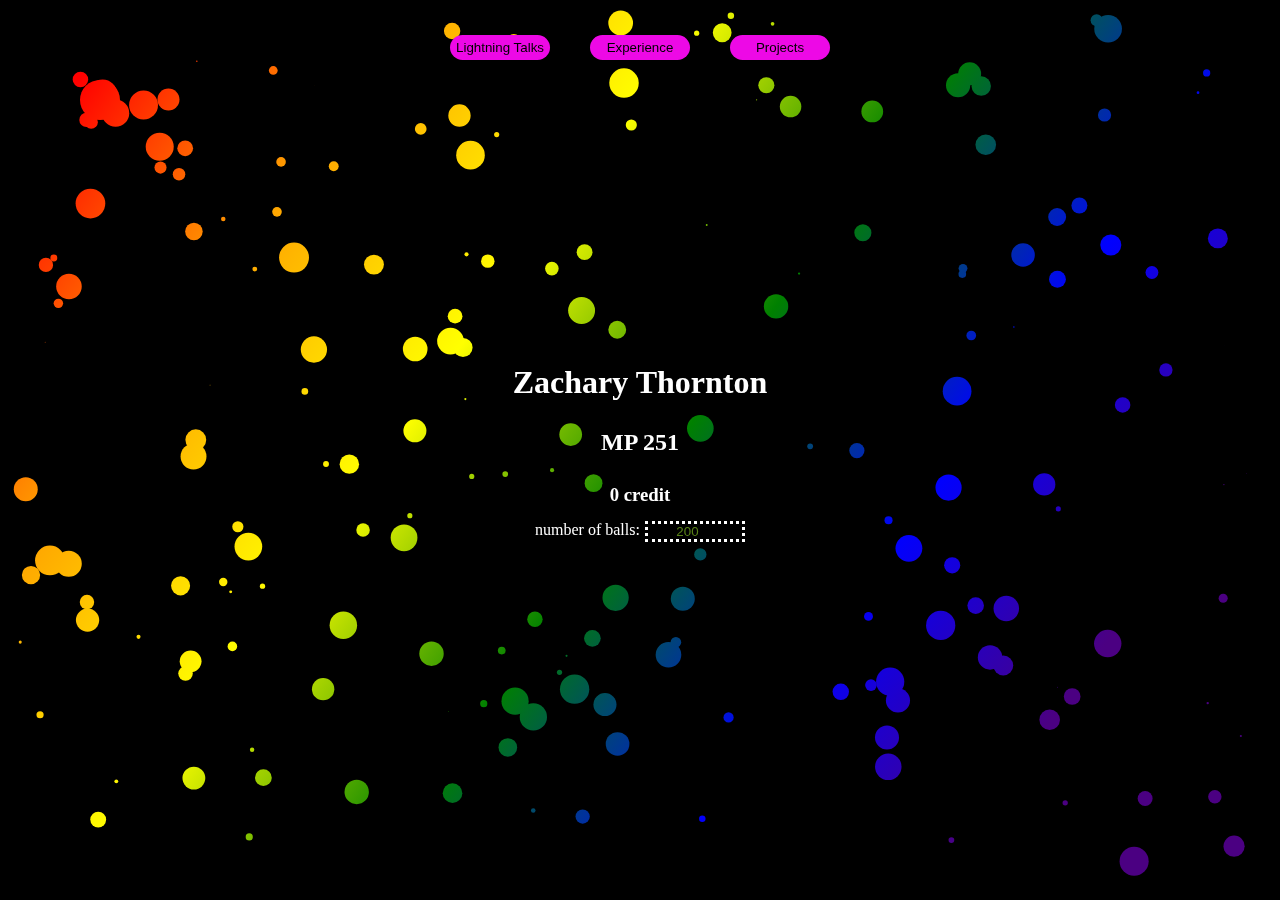
==== index.html @ fd6a515a "Add files via upload" ====
<!DOCTYPE html>
<html lang="en">
<head>
    <meta charset="UTF-8">
    <meta name="viewport" content="width=device-width, initial-scale=1.0">
    <meta http-equiv="X-UA-Compatible" content="IE=edge">
    <meta name="viewport" content="width=device-width, initial-scale=1.0">
    <link rel="stylesheet" href="index.css">
    <title>MP 251</title>
</head>
<body>
    <div id="main-container">
        <nav>
            <a href="lightningTalks/lightningTalks.html">
                <button>Lightning Talks</button>
            </a>
            <a href="experience/experience.html">
                <button>Experience</button>
            </a>
            <a href="projects/projects.html">
                <button>Projects</button>
            </a>
        </nav>

        <div id="title">
            <h1>Zachary Thornton</h1>
            <br>
            <h2>MP 251</h2>
            <br>
            <h3>0 credit</h3>
            <div id="inputContainer">
                <label for="ballInput" style="color: white;">number of balls:</label>
                <input type="number" id="ballInput" placeholder="200">
            </div>
        </div>
    </div>
    <canvas id="canvas1"></canvas>
    <script src="front.js"></script>
</body>
</html>
---- index.css ----
* {
    margin:0;
    padding:0;
    z-index: 1;
    color: white;
    box-sizing: border-box;
}

canvas {
    z-index: 0;
    position: absolute;
    background-color: black;
    top: 0;
    left: 0;
}

/* for whatever reason if the body isn't a flexbox it doesn't work right */
body{
    display: flex;
    justify-content: center;
    width: 100vw;
    height: 100vh;
}

/* this is a weird way of doing this but it works so i'm not changing it */
#main-container {
    display: flex;
    justify-content: center;
    height: 100%;
    width: max-content;
}

nav {
    display: flex;
    justify-content: space-between;
    position: absolute;
    top: 5px;
    padding: 10px;
    height: max-content;
    width: max-content;
    align-self: center;
}

nav > a {
    width: max-content;
    height: max-content;
    margin: 20px;
}

nav > a > button {
    color: black;
    background-color: #ed09e6;
    border:none;
    border-radius: 20px;
    width: 100px;
    padding: 5px;
    animation: change-back cubic-bezier(0.455, 0.03, 0.515, 0.955) 0.2s forwards;
}

nav > a > button:hover {
    animation: change cubic-bezier(0.445, 0.05, 0.55, 0.95) 0.2s forwards;
}

#title {
    display: flex;
    position: absolute;
    flex-direction: column;
    height: max-content;
    width: max-content;
    align-self: center;
}

 h1,h2,h3 {
     margin: 5px;
     display: block;
     justify-self: center;
     align-self: center;
     position: relative;
     color: white;
 }

 #ballInput {
     display: block;
     margin-left: 5px;
     width: 100px;
     height: max-content;
     align-self: center;
     background-color: rgba(0,0,0,0.2);
     text-align: center;
     color: greenyellow;
     border:dotted white;
     border-style: dotted 1px white;
     
 }


 #inputContainer {
     margin-top: 10px;
     display: flex;
     justify-content: center;
     width: 100%;
 }

 ::placeholder {
    color: greenyellow;
    opacity: 0.5;
}
  
  ::-ms-input-placeholder { /* Edge 12 -18 */
    color: greenyellow;
    opacity: 0.5;
}

/* animation frames */

@keyframes change{
    0%{
        background-color: #ed09e6;
    }
    20%{
        background: linear-gradient(30deg, blue, #ed09e6);
    }
    40%{
        background: linear-gradient(30deg,green, blue, #ed09e6);
    }
    60%{
        background: linear-gradient(30deg,yellow,green, blue, #ed09e6);
    }
    80%{
        background: linear-gradient(30deg,orange,yellow,green, blue, #ed09e6);
    }
    100%{
        background: linear-gradient(30deg,red, orange,yellow,green, blue );
    }
}

@keyframes change-back {
    0%{
        background: linear-gradient(30deg,red, orange,yellow,green, blue );
    }
    20%{
        background: linear-gradient(30deg,orange,yellow,green, blue, #ed09e6);
    }
    40%{
        background: linear-gradient(30deg,yellow,green, blue, #ed09e6);
    }
    60%{
        background: linear-gradient(30deg,green, blue, #ed09e6);
    }
    80%{
        background: linear-gradient(30deg, blue, #ed09e6);
    }
    100%{
        background-color: #ed09e6;
    }
    
}
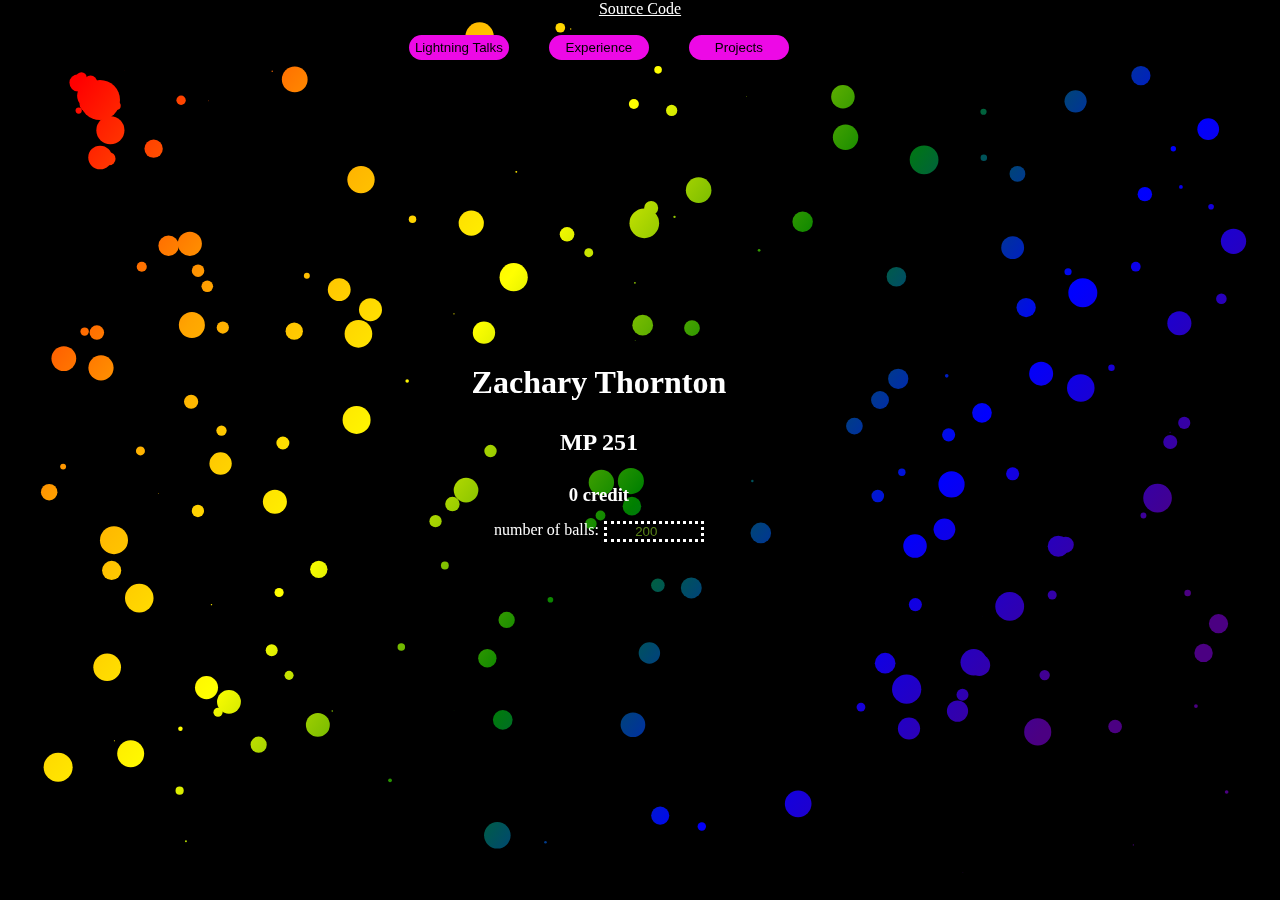
==== commit 7e764b03: "Update index.html" ====
--- a/index.html
+++ b/index.html
@@ -29,12 +29,13 @@
             <br>
             <h3>0 credit</h3>
             <div id="inputContainer">
-                <label for="ballInput" style="color: white;">number of balls:</label>
+                <label for="ballInput">number of balls:</label>
                 <input type="number" id="ballInput" placeholder="200">
             </div>
         </div>
     </div>
+    <a href="https://github.com/ZacharyMThornton/MP-251-Website" id="link">Source Code</a>
     <canvas id="canvas1"></canvas>
     <script src="front.js"></script>
 </body>
-</html>+</html>
